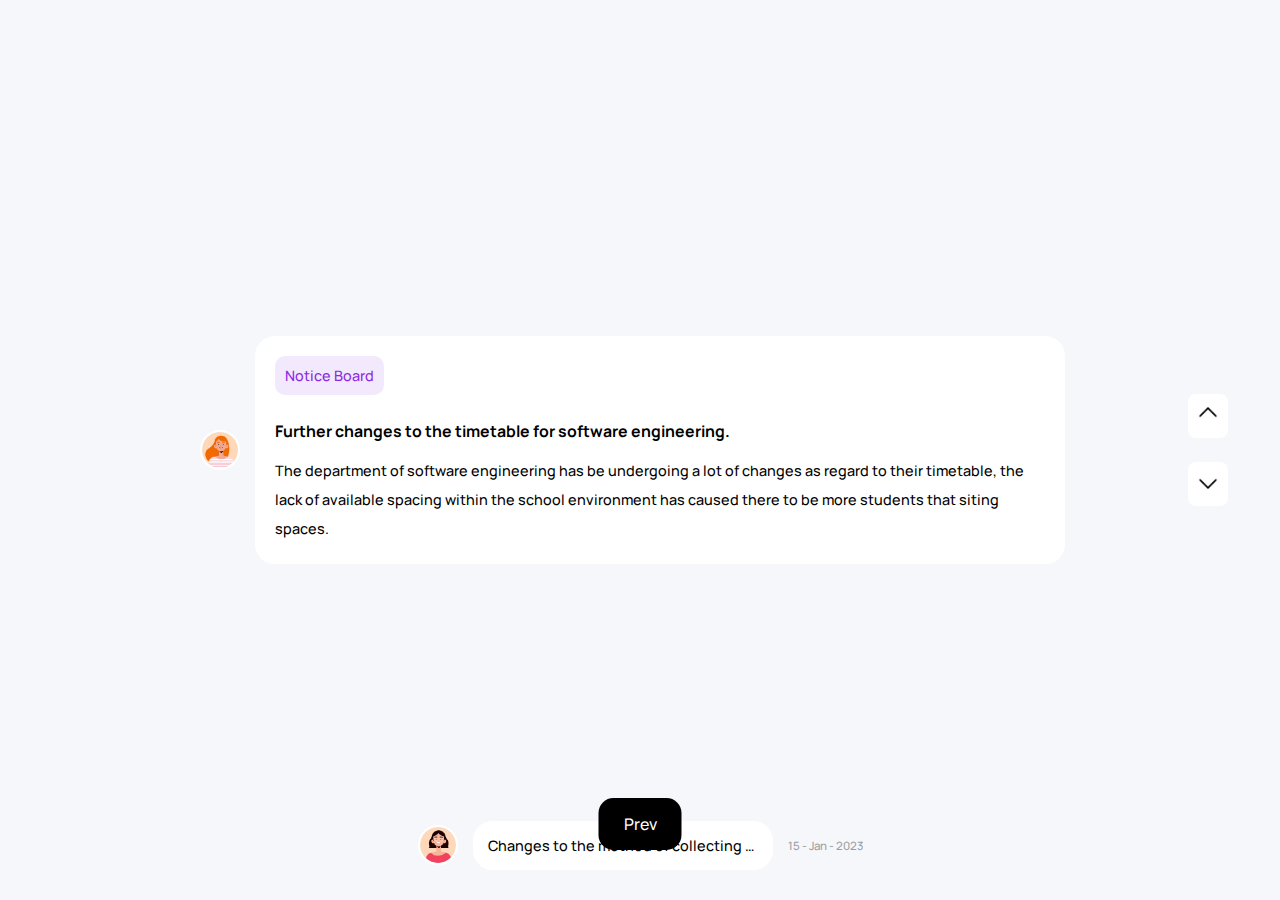
==== next.html @ 278f6bd1 "noticeboard slider added" ====
<!DOCTYPE html>
<html lang="en">

<head>
    <meta charset="UTF-8">
    <meta name="viewport" content="width=device-width, initial-scale=1.0">
    <title>Image test</title>
    <link rel="stylesheet" href="style.css">
</head>

<body>

    <main data-type="notice">
        <div class="notice-slider">
            <div class="notice" data-space></div>
            <div class="notice active">
                <img src="img/pfp/pfp (1).png" alt="pfp">
                <div class="notice-message">
                    <div class="heading">
                        <p>notice board</p>
                    </div>
                    <div class="title">
                        <p>Further changes to the timetable for software engineering.</p>
                    </div>
                    <div class="message">
                        <p>The department of software engineering has be undergoing a lot of changes as regard to their timetable, the lack of available spacing within the school environment has caused there to be more students that siting spaces.</p>
                    </div>
                </div>
                <span>05 - Jan - 2023</span>
            </div>
            <div class="notice ">
                <img src="img/pfp/pfp (2).png" alt="pfp">
                <div class="notice-message">
                    <div class="heading">
                        <p>notice board</p>
                    </div>
                    <div class="title">
                        <p>Changes to the method of collecting food in the cafeteria.</p>
                    </div>
                    <div class="message">
                        <p>Onward from today 30th, January 2024, henceforth, students will be required to carry with
                            them a
                            cooler or a medium of holding food to cafeteria during meal time as no take away plates will
                            be
                            given to the students any longer.
                            This change came as a result of he newly enforced laws of the State and will hereby be
                            adhered
                            to by the administration of Babcock University.
                            <br><br>
                            Thank you.</p>
                    </div>
                </div>
                <span>15 - Jan - 2023</span>
            </div>
            <div class="notice">
                <img src="img/pfp/pfp (3).png" alt="pfp">
                <div class="notice-message">
                    <div class="heading">
                        <p>notice board</p>
                    </div>
                    <div class="title">
                        <p>Upcoming events for BUCC.</p>
                    </div>
                    <div class="message">
                        <p>Babcock University Computer Club (BUCC) should prepare for the series of events that is about to commence on the school grounds.
                        <br><br>
                        We hope you enjoy the events, Thank you.
                        </p>
                    </div>
                </div>
                <span>22 - Jan - 2023</span>
            </div>
            <div class="notice">
                <img src="img/pfp/pfp (4).png" alt="pfp">
                <div class="notice-message">
                    <div class="heading">
                        <p>notice board</p>
                    </div>
                    <div class="title">
                        <p>Disciplinary Commitee</p>
                    </div>
                    <div class="message">
                        <p>The following students should attend the upcoming disciplinary committee:
                        <br>1. Michael Jordan
                        <br>2. Leonardo Davinci
                        <br>3. Albert Eistein
                        <br><br>
                        We look forward to seeing you.
                        </p>
                    </div>
                </div>
                <span>29 - Jan - 2023</span>
            </div>
            <div class="notice">
                <img src="img/pfp/pfp (5).png" alt="pfp">
                <div class="notice-message">
                    <div class="heading">
                        <p>notice board</p>
                    </div>
                    <div class="title">
                        <p>News! News! News!</p>
                    </div>
                    <div class="message">
                        <p>This post briefly summarises the lates news in babcock, some of which have compelling stories, other might dazzle you, some might even make you wonder if you actually attend this school. Things are about to get crazy.</p>
                    </div>
                </div>
                <span>01 - Feb - 2023</span>
            </div>
        </div>
        <div class="notice-btns">
            <button data-prev><img src="img/icons/next dark.png" alt="next"></button>
            <button data-next><img src="img/icons/next dark.png" alt="next"></button>
        </div>
    </main>
    <a href="index.html">prev</a>

    <script src="lib/gsap/gsap.min.js"></script>
    <script src="script.js"></script>

</body>

</html>
---- style.css ----
@font-face {
    font-family: 'manrope';
    src: url("font/Manrope-VariableFont_wght.ttf");
}

:root {
    --notice-height: 110px;
}

* {
    margin: 0;
    padding: 0;
    box-sizing: border-box;
    font-family: 'manrope';
    font-weight: 500;
}

a {
    position: fixed;
    left: 50%;
    bottom: 50px;
    transform: translateX(-50%);
    display: block;
    text-decoration: none;
    padding: 15px 25px;
    color: white;
    background-color: black;
    border-radius: 15px;
    text-transform: capitalize;
}

button {
    cursor: pointer;
}

a[disabled="true"],
button[disabled="true"] {
    opacity: 0.2;
}

body {
    width: 100%;
    height: 100vh;
    background-color: #000000;

    display: flex;
    align-items: center;
    justify-content: center;
}

main {
    width: 100%;
    height: 100%;
    overflow: hidden;
}

main[data-type="slider"] {
    width: 97%;
    height: 95%;
    background-color: rgba(45, 45, 45, 0.5);
    border-radius: 40px;
    border: 2px solid red;

    animation: fade 2s infinite linear;
}

main[data-type="slider"]>* {
    opacity: 0;
}

main.stop {
    animation: none;
}


@keyframes fade {
    0% {
        background-color: rgba(45, 45, 45, 0.5);
    }

    50% {
        background-color: rgba(45, 45, 45, 0.8);
    }

    100% {
        background-color: rgba(45, 45, 45, 0.5);
    }
}

.slider {
    width: 100%;
    height: 100%;
    font-size: 0;
    white-space: nowrap;
    /* opacity: 0; */
    will-change: transform;
}

.slide {
    display: inline-block;
    width: 100%;
    height: 100%;
    overflow: hidden;
}

.slide>* {
    width: 100%;
    height: 100%;
    object-fit: cover;
    will-change: transform;
}


@media (max-width: 768px) {
    main[data-type="slider"] {
        width: 100%;
        height: 100%;
        border: none;
        border-radius: 0;
    }
}




::-webkit-scrollbar {
    display: none;
}

main[data-type="notice"] {
    padding: 0 200px;
    background-color: #F5F7FA;

    overflow-x: hidden;
}

.notice-slider {
    width: 100%;
}

.notice {
    position: relative;
    width: 100%;
    height: var(--notice-height);

    display: flex;
    gap: 15px;
    align-items: center;
    justify-content: center;
    font-size: 0.9em;
}

.notice img {
    width: 40px;
    height: 40px;
    border-radius: 100%;
    border: 2px solid white;
}

.notice span {
    font-size: 0.8em;
    color: #9D9E9F;
    text-wrap: nowrap;
    overflow: hidden;
}

.notice .notice-message {
    max-height: 90%;

    padding: 20px;
    background-color: white;
    border-radius: 20px;

    display: flex;
    flex-direction: column;
    gap: 15px;

    overflow-x: hidden;
    overflow-y: scroll;
}

.notice .heading p {
    display: inline-block;
    text-transform: capitalize;
    color: #8A2BE2;
    background-color: rgba(138, 43, 226, 0.1);
    padding: 10px;
    border-radius: 10px;
    margin-bottom: 10px;
}

.notice .message {
    line-height: 2;
}

.notice.active {
    height: calc(100vh - (2 * var(--notice-height)));
}

.notice.active span {
    width: 0;
}

.notice.active .title p {
    font-weight: 700;
    font-size: 1.1em;
}

.notice:not(.active) p {
    width: 100%;
    padding: 15px;
    background-color: white;
    max-width: 300px;
    white-space: nowrap;
    overflow: hidden;
    text-overflow: ellipsis;
    border-radius: 15px;
}

.notice:not(.active) .notice-message>* {
    display: none;
}

.notice:not(.active) .notice-message {
    padding: 0;
}

.notice:not(.active) .title {
    display: block;
}

.notice-btns {
    position: absolute;
    bottom: 50%;
    right: 50px;
    transform: translateY(50%);

    display: flex;
    flex-direction: column;
    gap: 20px;
}

.notice-btns button {
    padding: 10px;
    border: none;
    border-radius: 10px;
    background-color: white;
    border: 2px solid #F5F7FA;
    transition: 0.3s;
}

.notice-btns button:first-child img {
    transform: rotate(-90deg);
}

.notice-btns button:last-child img {
    transform: rotate(90deg);
}

.notice-btns button img {
    width: 20px;
    height: 20px;
    transition: 0.3s;
}

.notice-btns button:hover img {
    filter: invert(100%);
}

.notice-btns button:hover {
    background-color: black;
}



@media (max-width: 1100px) {
    main[data-type="notice"] {
        padding: 0 100px;
    }
}

@media (max-width: 750px) {
    main[data-type="notice"] {
        padding: 0 50px;
    }

    .notice-btns {
        right: 15px;
    }
}

@media (max-width: 600px) {
    main[data-type="notice"] {
        padding: 0 20px;
    }

    .notice img {
        top: 7px;
        left: 0;
        position: absolute;
    }

    .notice-btns {
        transform: none;
        bottom: 30px;
    }

    .notice span {
        display: none;
    }
}

@media (max-width: 400px) {
    main[data-type="notice"] {
        padding: 0 10px;
    }
}
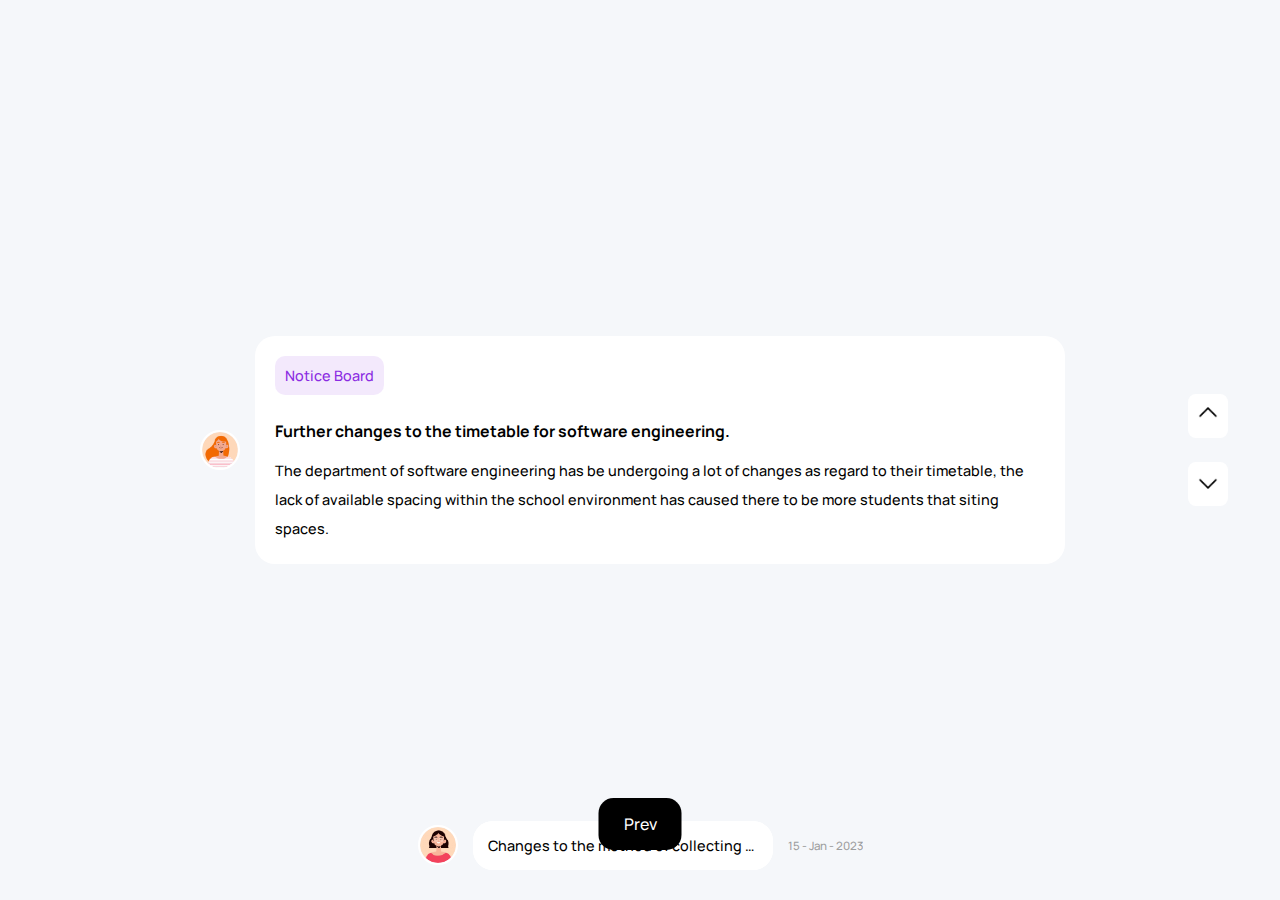
==== commit 3d93a8a8: "meta tags" ====
--- a/next.html
+++ b/next.html
@@ -5,6 +5,15 @@
     <meta charset="UTF-8">
     <meta name="viewport" content="width=device-width, initial-scale=1.0">
     <title>Image test</title>
+
+    <link rel="icon" type="image/png" sizes="96x96" href="img/icons/logo-96.png">
+
+    <meta property="og:url" content="https://dadateniola.github.io/Test/" />
+    <meta property="og:type" content="website" />
+    <meta property="og:title" content="A test website for my crazy ideas" />
+    <meta property="og:description" content="This websites was developed by Dada Teniola." />
+    <meta property="og:image" content="https://dadateniola.github.io/Test/img/img%20(5).jpg" />
+
     <link rel="stylesheet" href="style.css">
 </head>
 
@@ -23,7 +32,9 @@
                         <p>Further changes to the timetable for software engineering.</p>
                     </div>
                     <div class="message">
-                        <p>The department of software engineering has be undergoing a lot of changes as regard to their timetable, the lack of available spacing within the school environment has caused there to be more students that siting spaces.</p>
+                        <p>The department of software engineering has be undergoing a lot of changes as regard to their
+                            timetable, the lack of available spacing within the school environment has caused there to
+                            be more students that siting spaces.</p>
                     </div>
                 </div>
                 <span>05 - Jan - 2023</span>
@@ -47,7 +58,8 @@
                             adhered
                             to by the administration of Babcock University.
                             <br><br>
-                            Thank you.</p>
+                            Thank you.
+                        </p>
                     </div>
                 </div>
                 <span>15 - Jan - 2023</span>
@@ -62,9 +74,10 @@
                         <p>Upcoming events for BUCC.</p>
                     </div>
                     <div class="message">
-                        <p>Babcock University Computer Club (BUCC) should prepare for the series of events that is about to commence on the school grounds.
-                        <br><br>
-                        We hope you enjoy the events, Thank you.
+                        <p>Babcock University Computer Club (BUCC) should prepare for the series of events that is about
+                            to commence on the school grounds.
+                            <br><br>
+                            We hope you enjoy the events, Thank you.
                         </p>
                     </div>
                 </div>
@@ -81,11 +94,11 @@
                     </div>
                     <div class="message">
                         <p>The following students should attend the upcoming disciplinary committee:
-                        <br>1. Michael Jordan
-                        <br>2. Leonardo Davinci
-                        <br>3. Albert Eistein
-                        <br><br>
-                        We look forward to seeing you.
+                            <br>1. Michael Jordan
+                            <br>2. Leonardo Davinci
+                            <br>3. Albert Eistein
+                            <br><br>
+                            We look forward to seeing you.
                         </p>
                     </div>
                 </div>
@@ -101,7 +114,9 @@
                         <p>News! News! News!</p>
                     </div>
                     <div class="message">
-                        <p>This post briefly summarises the lates news in babcock, some of which have compelling stories, other might dazzle you, some might even make you wonder if you actually attend this school. Things are about to get crazy.</p>
+                        <p>This post briefly summarises the lates news in babcock, some of which have compelling
+                            stories, other might dazzle you, some might even make you wonder if you actually attend this
+                            school. Things are about to get crazy.</p>
                     </div>
                 </div>
                 <span>01 - Feb - 2023</span>
--- a/style.css
+++ b/style.css
@@ -134,6 +134,27 @@
     overflow-x: hidden;
 }
 
+.pfp {
+    width: 40px;
+    height: 40px;
+    border-radius: 100%;
+    background-color: white;
+}
+
+.pfp img {
+    transition: 2s;
+    opacity: 0;
+}
+
+.pfp.off {
+    background-color: transparent;
+}
+
+.pfp.off img {
+    opacity: 1;
+}
+
+
 .notice-slider {
     width: 100%;
 }
@@ -302,11 +323,20 @@
 
     .notice-btns {
         transform: none;
-        bottom: 30px;
+        bottom: 35px;
+        gap: 10px
+    }
+
+    .notice.active {
+        gap: 0;
     }
 
     .notice span {
         display: none;
+    }
+
+    .pfp.off {
+        width: 0px;
     }
 }
 
